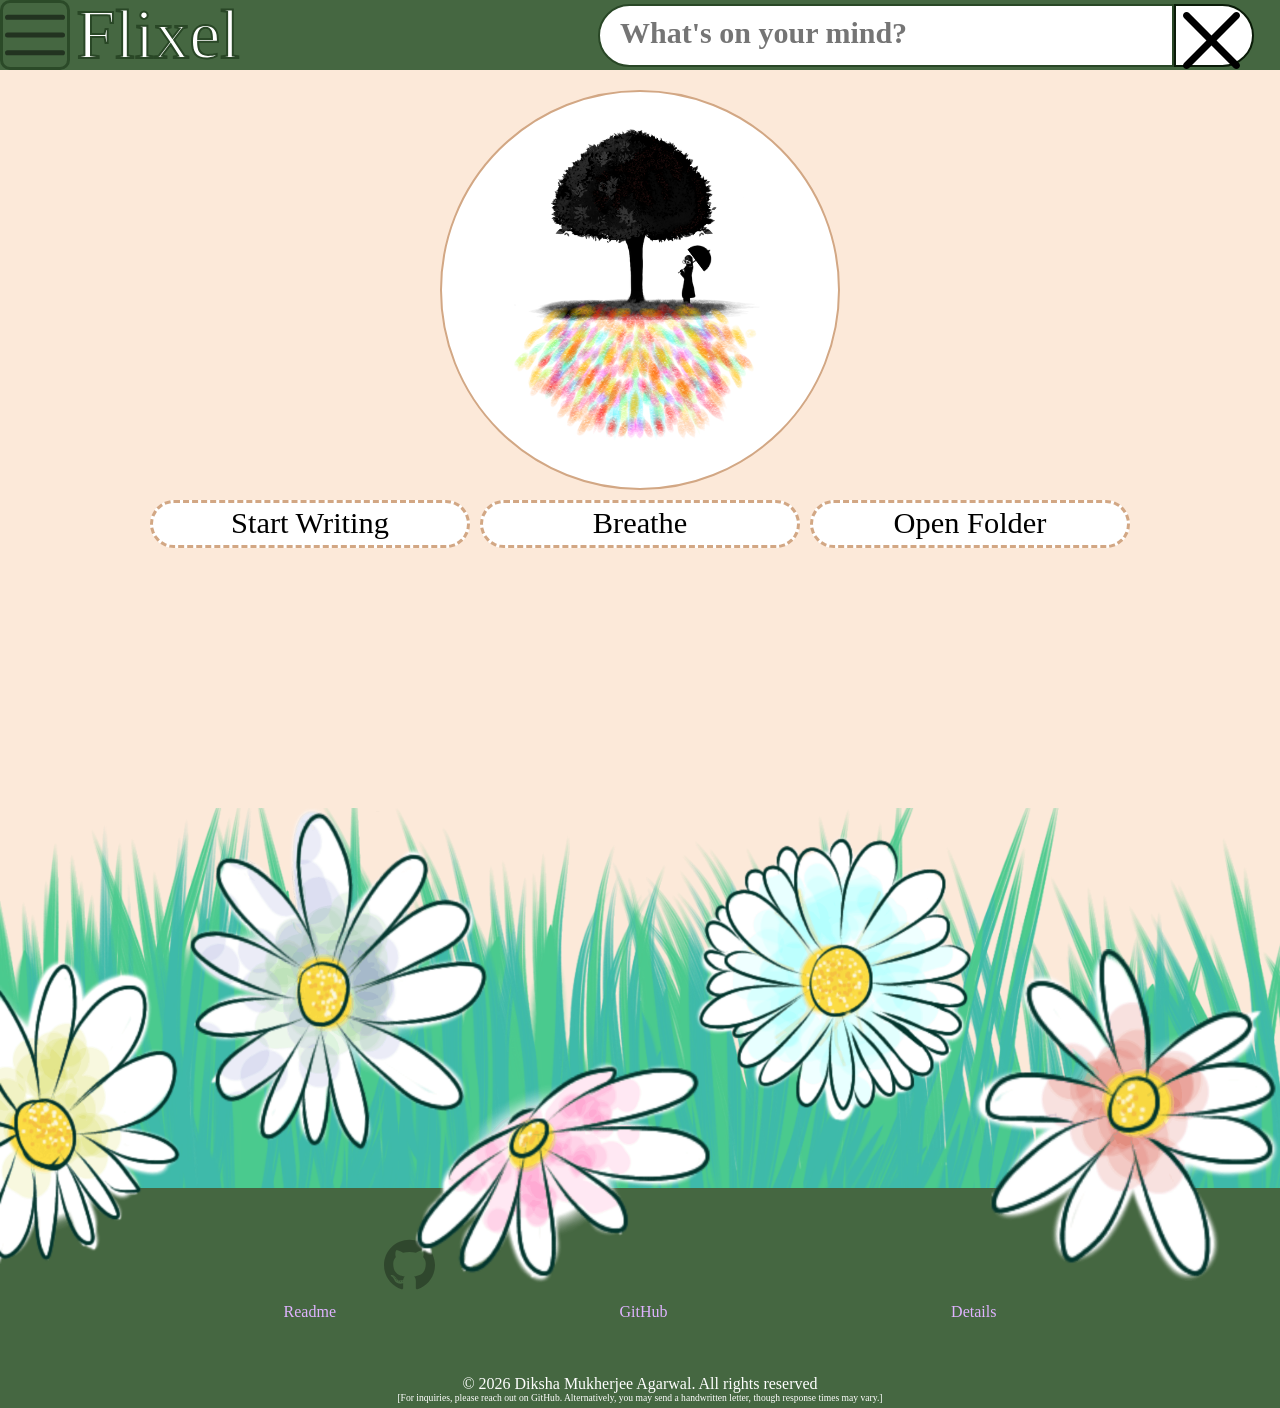
==== index.html @ daef9c62 "refactor: move entry point to repository root for GitHub Pages" ====
<!DOCTYPE html>
<html lang="en">
 
<!-- For designing the layout and functioning of the page -->
 
  <head>
    <meta charset="UTF-8">
    <meta name="viewport" content="width=device-width, initial-scale=1.0">
    
    <title>flixel</title>
   
    <link rel="stylesheet" href="styles/style.css">
   
    <script src="javaScript(client side)/script.js" defer></script>

  </head>

  <!-- Elements which will be visible on the page -->
  
  <body>

   
    <header>

      <button class="hamburger-icon  js-hamburger-icon">
          
        <img src="../assets/icons/menu-burger.svg">
      
      </button>
      
      <div class="logo">
        <p>Flixel</p>
      </div>


        <div class="search-box js-search-box">

          <input class="search-bar js-search-bar" type="text" placeholder="What's on your mind?">
          
          <button class="cross-icon js-cross-icon">

            <img src="..\assets\icons\cross.svg">
          
          </button>

          <ul class="suggestion-box js-suggestion-box">

            <li>Happy</li>
            <li>Sad</li>
            <li>demotivating</li>
            <li>need motivation</li>

            <li id="others-option" style="display: none;">others</li>

          </ul>

        </div>

    </header>

    <navbar class="navbar js-navbar">

      <div class="cross js-cross">
        <button><img src="..\assets\icons\cross.svg"></button>
      </div>

      <ul>
        <li><a href="">Start Writing</a></li>
        <li><a href="">Breathe</a></li>
        <li><a href="">Open folder</a></li>
        <li><a href="">Readme</a></li>
        <li><a href="">GitHub</a></li>
        <li><a href="">Details</a></li>
      </ul>

    </navbar>
    
    <div class="overlay js-overlay"></div>
    
    <div class="output js-output"></div>
    
    <main>

      <div class="tree-sketch js-intraBox">

        <img src="../assets/tree/tree.png" alt="a branch of a tree" class="branch">

        <img src="../assets/tree/roots.png" alt="colorful bleed down the tree" class="roots">

        <img src="../assets/tree/pose_down.png" alt="a branch of a tree" class="pose-down">

        <img src="../assets/tree/umbrella.png" alt="a branch of a tree" class="umbrella">

        <img src="../assets/tree/grass_sihouette.png" class="grass-shadow">

        <div class="leaves">

          <img src="../assets/tree/leaf-1.png" class="leaf-1 leaf">
          <img src="../assets/tree/leaf-2.png" class="leaf-2 leaf">
          <img src="../assets/tree/leaf-3.png" class="leaf-3 leaf">
          <img src="../assets/tree/leaf-4.png" class="leaf-4 leaf">
          <img src="../assets/tree/leaf-5.png" class="leaf-5 leaf">
          <img src="../assets/tree/leaf-6.png" class="leaf-6 leaf">
          <img src="../assets/tree/leaf-7.png" class="leaf-7 leaf">
          <img src="../assets/tree/leaf-8.png" class="leaf-8 leaf">
          <img src="../assets/tree/leaf-9.png" class="leaf-9 leaf">
          <img src="../assets/tree/leaf-10.png" class="leaf-10 leaf">
          <img src="../assets/tree/leaf-11.png" class="leaf-11 leaf">
          <img src="../assets/tree/leaf-12.png" class="leaf-12 leaf">

        </div>
      
      </div>

      <div class="div-buttons">
        <button  class="buttons js-button-startwriting">Start Writing</button>
        <button class="buttons js-button-breathe" >Breathe</button>
        <button class="buttons js-button-openfolder">Open Folder</button>
      </div>

    </main>
   
    <footer>
    
      <div class="footer-box">
       
        <a href="" class="github-icon"><img src="..\assets\icons\github.svg"></a>

        <div class="footer-hyperlinks">
          <a href=""> Readme</a>
          <a href="">GitHub</a>
          <a href="">Details</a>
        </div>

        <div class="copyright">© 2026 Diksha Mukherjee Agarwal. All rights reserved </div>
        <p class="contact">[For inquiries, please reach out on GitHub. Alternatively, you may send a handwritten letter, though response times may vary.]</p>

      </div>
      <img src="../assets/background/Flowers.png" alt="a flower decoration" class="footer-flowers">
      <img src="../assets/background/grass.png" alt="a grass decoration" class="footer-grass">
    
    </footer>

  </body>

</html>
---- styles/style.css ----
/* =========================================
   Base Reset
   ========================================= */

*{
    margin: 0; 
    padding: 0; 
    box-sizing: border-box;  /* Crucial: stops borders and scrollbars from breaking widths */
}

html, body {
    margin: 0; 
    padding: 0; 
    width: 100%; 
    min-height: 100vh; 
}

/* =========================================
   Header
   ========================================= */
   header{
    display:flex; 
    width: 100%; 
    height: clamp(2.8rem,calc(1.818rem + 3.409vw), 4.375rem); 
    background-color: #456741;
    justify-content: flex-start;
    align-items: center;
    margin-top: 0%;
}

.hamburger-icon{
    display: flex;
    position: relative;
    width: clamp(10px,15vw,70px);
    height: 100%;
    background-color: transparent;
    border-radius: 10px;
    border: 3px solid #294726e6;
    justify-content: center;
    cursor: pointer;
    margin-right: 0.5%;
}

.hamburger-icon img{
    opacity: 0.5;
    max-width: 95%;
    height: 100%;
    max-height: 100%;
}

.logo{
    flex:1;
    display:flex;
    justify-content: flex-start;
    align-items: center;
    color: #ffffff;
    font-family: "Caveat Brush", cursive;
    font-weight: 400;
    font-style: normal;
    font-size: clamp(25px,4.8vw + 1rem,70px); 
    -webkit-text-stroke: 2px #294726;
    height: 100%;
}

.search-box{
    display: flex;
    position: relative;
    margin-right: 2%;
    height: 90%;
    justify-content: flex-end;
    align-items: center;
    border-radius: 50px;
    box-shadow: none;
}

.search-bar{
    width: clamp(2px,45vw,800px);
    height: 100%;
    padding:1%;
    padding-left: 3%;
    border-radius: 50px 0px 0px 50px;
    border: 2px solid #294726;
    color: #456741;
    font-size: clamp(10px,50vw,25px);
    font-family: "Caveat Brush", cursive;
    font-weight: 700;
    font-style: normal;
}

.search-bar:focus{
    outline: none;
    box-shadow: 0px 0px 8px #122634;
}

.search-bar::placeholder{
    font-size: clamp(10px,3vw,30px);
    line-height: normal;
}

.cross-icon{
    display: flex;
    position: relative;
    height: 100%;
    width: clamp(1.25rem, 0.81rem + 7.034vw, 5rem);
    border-radius: 0px 50px 50px 0px;
    background-color: #ffffff;
    border: 2px solid #0a1b08 ;
    padding: max(1%,5px);
    cursor: pointer;

}


.cross-icon img{
    flex: 0 1 auto;
    min-width: 0;
    max-width: 90%;
    height: auto;
    z-index: 1;
}

/* =========================================
   Search list
   ========================================= */
.suggestion-box{
    display: none;
    position: absolute;
    list-style-type:none;
    top: 100%;
    width:100%;
    background-color:rgba(255, 255, 255, 0.5);
    border: 4px dashed #d2a784;
    z-index: 5;
}

.suggestion-box li{
    background-color:  #ffffff;
    border-bottom: 1px solid black;
    padding: 2%;
    font-family: "Caveat Brush", cursive;
    font-weight: 300;
    font-style: normal;
    font-size: clamp(0.625rem,-0.236rem + 4.594vw, 2rem);
    cursor: pointer;
}

.output{
    display: none;
    align-self: center;
    top:50%;
    transform: translateY(-50%) ;
    height: clamp(15.625rem, 10.86rem + 31.767vw, 29.781rem);
    width: 80%;
    word-break:keep-all;
    position: fixed; 
    z-index: 5;
    background-color: #ffffff; 
    border: 3px dashed #d2a784;
    font-family: "Caveat Brush", cursive;
    font-weight: 300;
    font-style: normal;
    font-size: clamp(0.625rem,-0.236rem + 4.594vw, 2rem);
    padding: 5%;
}

.author-name{
    margin-left: auto;
}
/* =========================================
   Navbar
   ========================================= */
.navbar{
    position: fixed;
    display: none;
    flex-direction: column;
    height:100%;
    background-color:rgba(255, 255, 255, 0.5);
    border-right: 2px solid white;
    backdrop-filter: blur(10px);
    width: min(300px,40%);
    padding-top: 5px;
    padding-right: 2px;
    row-gap: 5px;
    z-index: 5;
}

.cross{
   width: 100%;
   height: 5%;
   display: flex;
   justify-content: flex-end;
}

.cross button{
    display: flex;
    aspect-ratio: 1;
    min-width: 0;
    background-color: transparent;
    border: none;
    cursor: pointer;
    padding: 2px;
}

.cross button img{
    flex: 0 1 auto;
    min-width: 0%;
    opacity: 0.3;
}

.navbar ul li{
    font-size: clamp(0.2rem, -0.278rem + 3.825vw, 2rem);
    padding: 5px;
}

.navbar ul li a:link{
    padding: 5px;
    color: black;
    text-decoration: none;
}

.overlay{
    display: none;
    position: fixed;
    z-index: 4;
    inset: 0;
    background-color: #00000011;
}

/* =========================================
   Layout & Background
   ========================================= */

body{
    display: flex;
    flex-direction: column;
    background-color: #fce9d9; 
    background-image: url(../assets/background/background_pattern.webp); 
    background-repeat: repeat;
    background-position: center; 
    background-size: 55% auto; 
}


main{
    flex: 1; /* Allows the main content area to grow and fill the available space between the header and footer */
    flex-direction: column;
    display: flex;
    align-items: center;
    padding: 20px;
    width: 100%;
    margin-bottom: 240px;
    box-sizing: border-box; /* Ensures padding and border within it's specified area */
}

.tree-sketch{
    display: flex;
    position: relative; /* Allows for absolute positioning of child elements if needed */
    justify-self: center;
    width: clamp(10px, 50vw,400px);
    height:  clamp(10px, 50vw,400px); /* Maintains the aspect ratio of the image */
    border-radius: 490px; /* Adds rounded corners to the tree sketch for a softer appearance */
    background-color: #ffffff;
    border: 2px solid #d2a784;
    margin-bottom: 10px; /* Adds space below the tree sketch for better separation from other content */
}

.branch{
    position: absolute; 
    left: 15%;
    top: -7%;
    height: 100%;
}

.leaves{
    position: relative;
    height: 100%;
    left: 18%;
    top: 3px;
}


.leaf{
    position: absolute;
    height: 90%;
    margin: 0%;
    top: 1%;
}

.grass-shadow{
    position: absolute;
    width: 70%;
    top: -4%;
    left: 15%;
}

.roots{
    position: absolute; 
    left: 15%;
    top: -7%; /* Adjusts the vertical position of the roots image to better align with the tree sketch */
    z-index: 3;
    height: 100%;
}

.pose-down{
    position: absolute; /* Allows for absolute positioning of child elements if needed */
    height:105%;
    top: -8.5%;
    left: 15%;
}

.umbrella{
    position: absolute; /* Allows for absolute positioning of child elements if needed */
    height: 13.3%;
    top: 37.5%;
    left: 58.9%;
    transform: rotate(53deg); /* Adds a slight rotation to the umbrella image for a more dynamic and natural look */
}

.div-buttons{
    display: flex;
    gap: 10px;
    flex-wrap: wrap;
    justify-content: center;
}

.buttons{
    align-items: center;
    justify-content: center;
    padding: 3px;
    padding-bottom: 4px;
    background-color: #ffffff;
    width: clamp(14.25rem, 11.858rem + 13.67vw, 20rem);
    border-radius: 50px;
    border: 3px dashed #d2a784;
    font-size: 1.9rem;
    font-family: "Caveat Brush", cursive;
    font-weight: 500;
    font-style: normal;
    font-optical-sizing: auto;
}


/*==========================================
  Animation 
  ========================================== */

.buttons:hover{
    background-color: #456741;
    color: #ffffff;
    border: 2px solid #294726;
    box-shadow: 1px 3px 4px rgba(56, 81, 46, 0.2);
   
    transition: 0.3s ease-in-out;
}

.buttons:active{
    background-color: #294726;
    border: 3px solid black;
    color: white;
}

.hamburger-icon::after {
    content: "";
    position: absolute;
    height: 100%;
    width: 100%;
    background-color: #0000001f;
    box-shadow: 3px 0px 8px #122634a3;
    opacity: 0; 
    transition: opacity 0.5s ease-in-out; 
}

.hamburger-icon:hover::after {
    opacity: 1;
}

.hamburger-icon:hover::after {
    opacity: 1;
}

.hamburger-icon:active{
    background-color: #00000033;
}

.navbar ul li a:visited{
    color: #000;
}

.navbar ul li a:hover{
    color: #17496c;
}

.cross button:hover{
    background-color: rgba(219, 207, 207, 0.399);
    transition: 0.4s ease-in-out;
}

.cross button:active{
    background-color: rgba(240, 227, 227, 0.625) ;
}

.cross-icon::after{
    content: "";
    height: 100%;
    width: 100%;
    position: absolute;
    border-radius: 0px 50px 50px 0px;
    background-color: rgba(29, 149, 255, 0.236);
    opacity: 0;
    top: 0%;
    left: 0%;
    transition: opacity 0.5s ease-in-out;
}

.cross-icon:hover::after{
    opacity: 1;
}

.cross-icon:active{
    background-color: rgba(196, 226, 255, 0.397);
}

.suggestion-box li:hover{
    margin-bottom: 3px;
    box-shadow:  0px 3px 5px #12263471;
    font-weight: bold;
}

a:visited {
  color: #dfb3ff;
}

a:hover {
  color: #ff4500;
}

a:active {
  color: #d8ffd8;
}

/* =========================================
   Footer layered
   ========================================= */

footer{
    position: relative; 
    margin-top:auto;
    width: 100%;
    min-height: clamp(25rem, 18.6809rem + 31.5956vw, 37.5rem); 
    overflow: hidden; 
}

.footer-box{
    display: flex;
    flex-direction: column;
    align-items: center;
    padding-top: 4%;
    position: absolute;
    background-color: #456741;
    width: 100%;
    height: clamp(3.125rem, -2.2462rem + 26.8562vw, 13.75rem); 
    z-index: 2; 
    bottom: 0px; 
    left: 0;
} 

.github-icon{
    display: flex;
    height: 30%;
    width: auto;
    opacity: 0.3;
    margin-bottom: 1%;
    cursor: pointer;
}


.github-icon img{
    flex: 0 1 auto;
    min-width: 0;
    max-width: 100%;
    height: auto;
    z-index: 1;
}

.footer-hyperlinks{
    width: 100%;
    display: flex;
    justify-content: space-evenly;
    margin-bottom: auto;
}

.footer-hyperlinks a:link {
  color: #ffffff;
  text-decoration: none;
  font-family:Cambria, Cochin, Georgia, Times, 'Times New Roman', serif;
  font-size: clamp(0.313rem, 0.13rem + 1.461vw, 1rem);
}

.copyright{
  color: #ffffff;
  font-family:Cambria, Cochin, Georgia, Times, 'Times New Roman', serif;
  font-size: clamp(0.313rem, 0.13rem + 1.461vw, 1rem);

}

.contact{
  color: #ffffff;
  font-family:Cambria, Cochin, Georgia, Times, 'Times New Roman', serif;
  font-size: clamp(0.1rem, -0.033rem + 1.062vw, 0.6rem);
  line-height: 1;
  margin-bottom: 5px;
}

.footer-flowers{
    position: absolute;
    bottom: clamp(2.5rem, -0.1856rem + 13.4281vw, 7.8125rem);
    left: 0px;
    z-index: 3; 
    width: 100%; 
    height: clamp(6.25rem, -5.8511rem + 60.5055vw, 30.1875rem);
}

.footer-grass{
    position: absolute; 
    bottom: clamp(1.25rem, -3.0154rem + 21.327vw, 9.6875rem);
    left: 0px;
    z-index: 1; 
    width: 100%;
    height: clamp(31.25rem, -1.9254rem + 165.8768vw, 96.875rem);
}
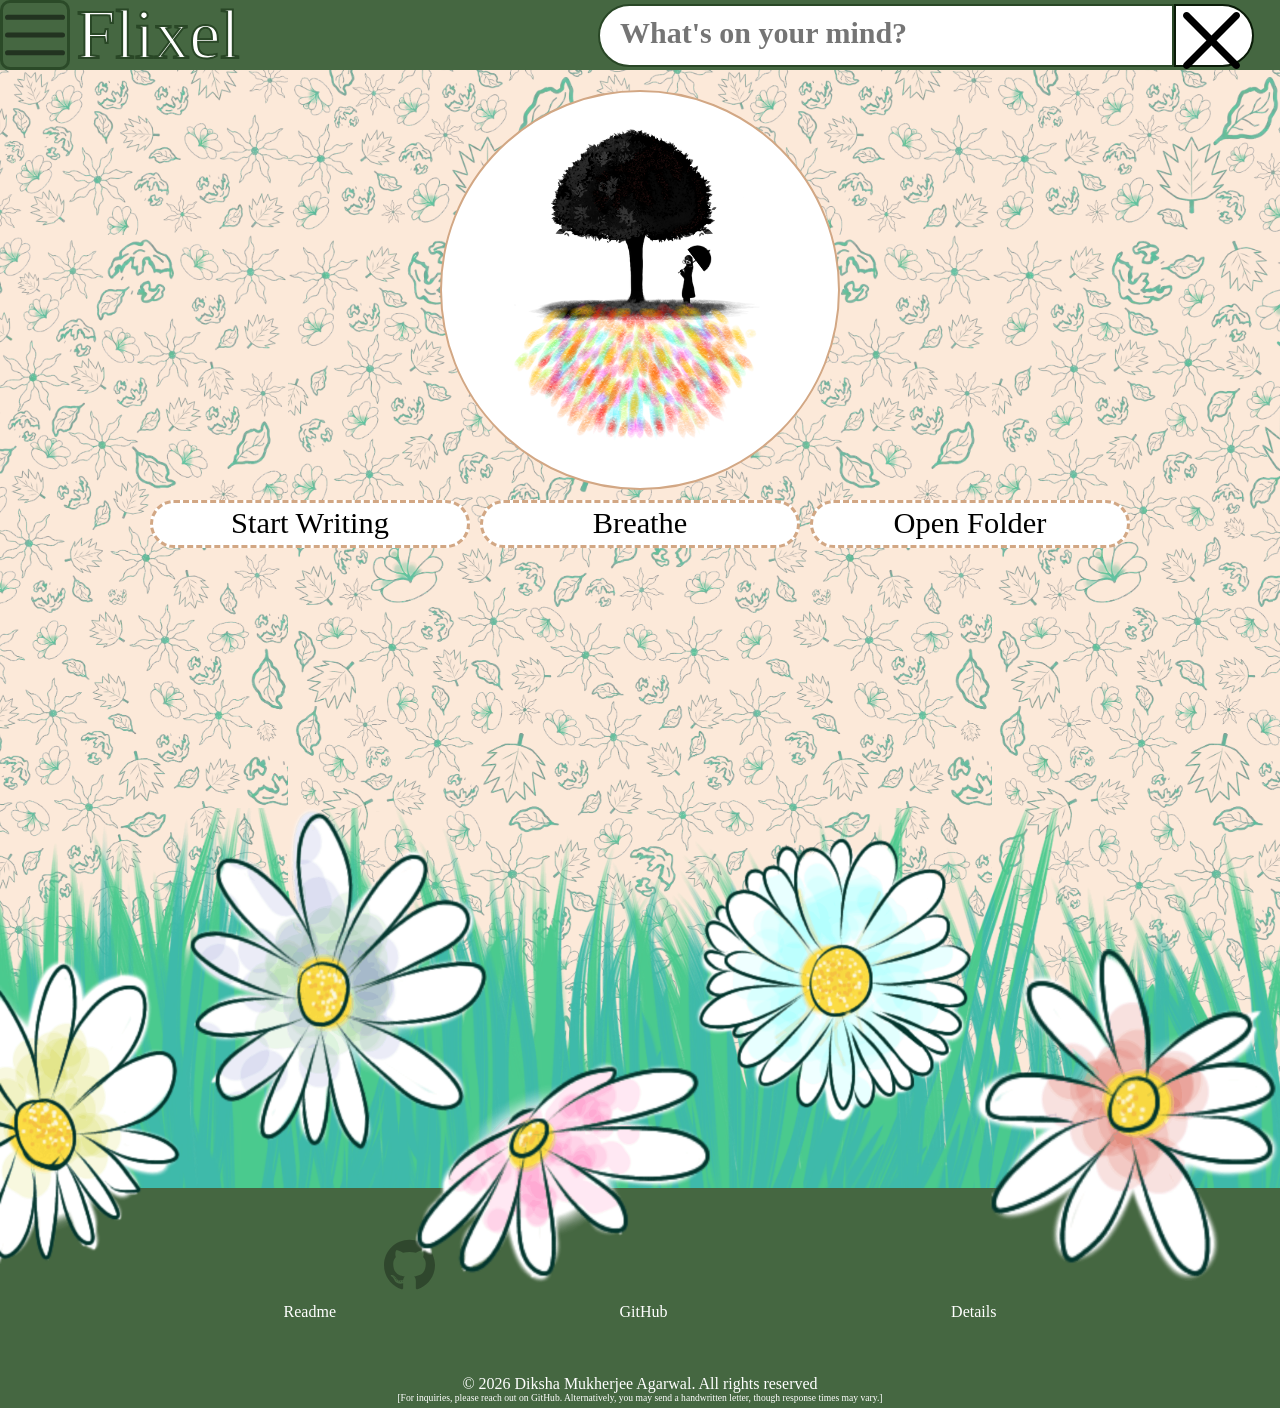
==== commit 0a7d7978: "feat: add hyperlinks in all pages including **readme**" ====
--- a/index.html
+++ b/index.html
@@ -24,7 +24,7 @@
 
       <button class="hamburger-icon  js-hamburger-icon">
           
-        <img src="../assets/icons/menu-burger.svg">
+        <img src="assets/icons/menu-burger.svg">
       
       </button>
       
@@ -39,7 +39,7 @@
           
           <button class="cross-icon js-cross-icon">
 
-            <img src="..\assets\icons\cross.svg">
+            <img src="assets\icons\cross.svg">
           
           </button>
 
@@ -61,16 +61,16 @@
     <navbar class="navbar js-navbar">
 
       <div class="cross js-cross">
-        <button><img src="..\assets\icons\cross.svg"></button>
+        <button><img src="assets\icons\cross.svg"></button>
       </div>
 
       <ul>
-        <li><a href="">Start Writing</a></li>
-        <li><a href="">Breathe</a></li>
-        <li><a href="">Open folder</a></li>
-        <li><a href="">Readme</a></li>
-        <li><a href="">GitHub</a></li>
-        <li><a href="">Details</a></li>
+        <li><a href="HTML/writing.html">Start Writing</a></li>
+        <li><a href="HTML/breathe.html">Breathe</a></li>
+        <li><a href="HTML/folder.html">Open folder</a></li>
+        <li><a href="readme.md">Readme</a></li>
+        <li><a href="https://github.com/Diksha-MukherjeeAgarwal/Flixel">GitHub</a></li>
+        <li><a href="details.md">Details</a></li>
       </ul>
 
     </navbar>
@@ -83,30 +83,30 @@
 
       <div class="tree-sketch js-intraBox">
 
-        <img src="../assets/tree/tree.png" alt="a branch of a tree" class="branch">
+        <img src="assets/tree/tree.png" alt="a branch of a tree" class="branch">
 
-        <img src="../assets/tree/roots.png" alt="colorful bleed down the tree" class="roots">
+        <img src="assets/tree/roots.png" alt="colorful bleed down the tree" class="roots">
 
-        <img src="../assets/tree/pose_down.png" alt="a branch of a tree" class="pose-down">
+        <img src="assets/tree/pose_down.png" alt="a branch of a tree" class="pose-down">
 
-        <img src="../assets/tree/umbrella.png" alt="a branch of a tree" class="umbrella">
+        <img src="assets/tree/umbrella.png" alt="a branch of a tree" class="umbrella">
 
-        <img src="../assets/tree/grass_sihouette.png" class="grass-shadow">
+        <img src="assets/tree/grass_sihouette.png" class="grass-shadow">
 
         <div class="leaves">
 
-          <img src="../assets/tree/leaf-1.png" class="leaf-1 leaf">
-          <img src="../assets/tree/leaf-2.png" class="leaf-2 leaf">
-          <img src="../assets/tree/leaf-3.png" class="leaf-3 leaf">
-          <img src="../assets/tree/leaf-4.png" class="leaf-4 leaf">
-          <img src="../assets/tree/leaf-5.png" class="leaf-5 leaf">
-          <img src="../assets/tree/leaf-6.png" class="leaf-6 leaf">
-          <img src="../assets/tree/leaf-7.png" class="leaf-7 leaf">
-          <img src="../assets/tree/leaf-8.png" class="leaf-8 leaf">
-          <img src="../assets/tree/leaf-9.png" class="leaf-9 leaf">
-          <img src="../assets/tree/leaf-10.png" class="leaf-10 leaf">
-          <img src="../assets/tree/leaf-11.png" class="leaf-11 leaf">
-          <img src="../assets/tree/leaf-12.png" class="leaf-12 leaf">
+          <img src="assets/tree/leaf-1.png" class="leaf-1 leaf">
+          <img src="assets/tree/leaf-2.png" class="leaf-2 leaf">
+          <img src="assets/tree/leaf-3.png" class="leaf-3 leaf">
+          <img src="assets/tree/leaf-4.png" class="leaf-4 leaf">
+          <img src="assets/tree/leaf-5.png" class="leaf-5 leaf">
+          <img src="assets/tree/leaf-6.png" class="leaf-6 leaf">
+          <img src="assets/tree/leaf-7.png" class="leaf-7 leaf">
+          <img src="assets/tree/leaf-8.png" class="leaf-8 leaf">
+          <img src="assets/tree/leaf-9.png" class="leaf-9 leaf">
+          <img src="assets/tree/leaf-10.png" class="leaf-10 leaf">
+          <img src="assets/tree/leaf-11.png" class="leaf-11 leaf">
+          <img src="assets/tree/leaf-12.png" class="leaf-12 leaf">
 
         </div>
       
@@ -124,20 +124,20 @@
     
       <div class="footer-box">
        
-        <a href="" class="github-icon"><img src="..\assets\icons\github.svg"></a>
+        <a href="https://github.com/Diksha-MukherjeeAgarwal/Flixel" class="github-icon"><img src="..\assets\icons\github.svg"></a>
 
         <div class="footer-hyperlinks">
-          <a href=""> Readme</a>
-          <a href="">GitHub</a>
-          <a href="">Details</a>
+          <a href="https://github.com/Diksha-MukherjeeAgarwal/Flixel/blob/main/readme.md">Readme</a>
+          <a href="https://github.com/Diksha-MukherjeeAgarwal/Flixel">GitHub</a>
+          <a href="https://github.com/Diksha-MukherjeeAgarwal/Flixel/blob/main/details.md">Details</a>
         </div>
 
         <div class="copyright">© 2026 Diksha Mukherjee Agarwal. All rights reserved </div>
         <p class="contact">[For inquiries, please reach out on GitHub. Alternatively, you may send a handwritten letter, though response times may vary.]</p>
 
       </div>
-      <img src="../assets/background/Flowers.png" alt="a flower decoration" class="footer-flowers">
-      <img src="../assets/background/grass.png" alt="a grass decoration" class="footer-grass">
+      <img src="assets/background/Flowers.png" alt="a flower decoration" class="footer-flowers">
+      <img src="assets/background/grass.png" alt="a grass decoration" class="footer-grass">
     
     </footer>
 
